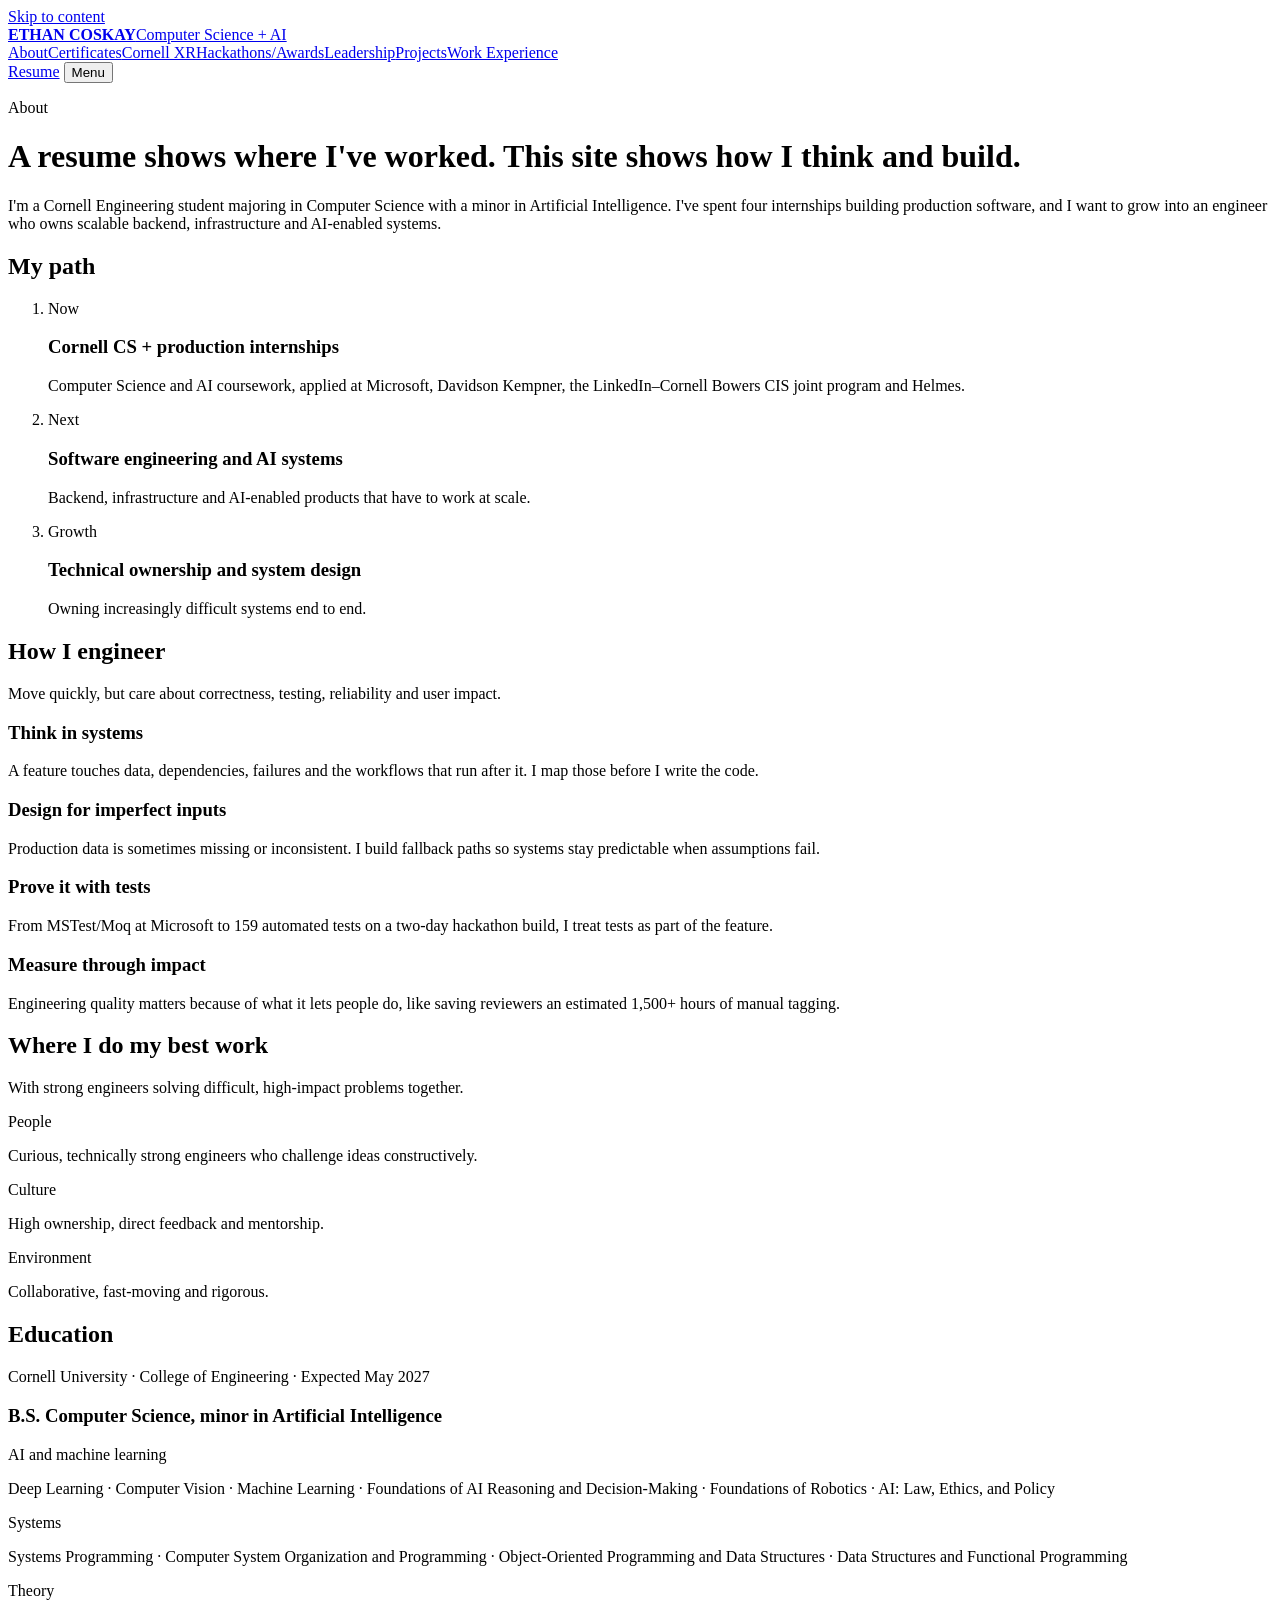
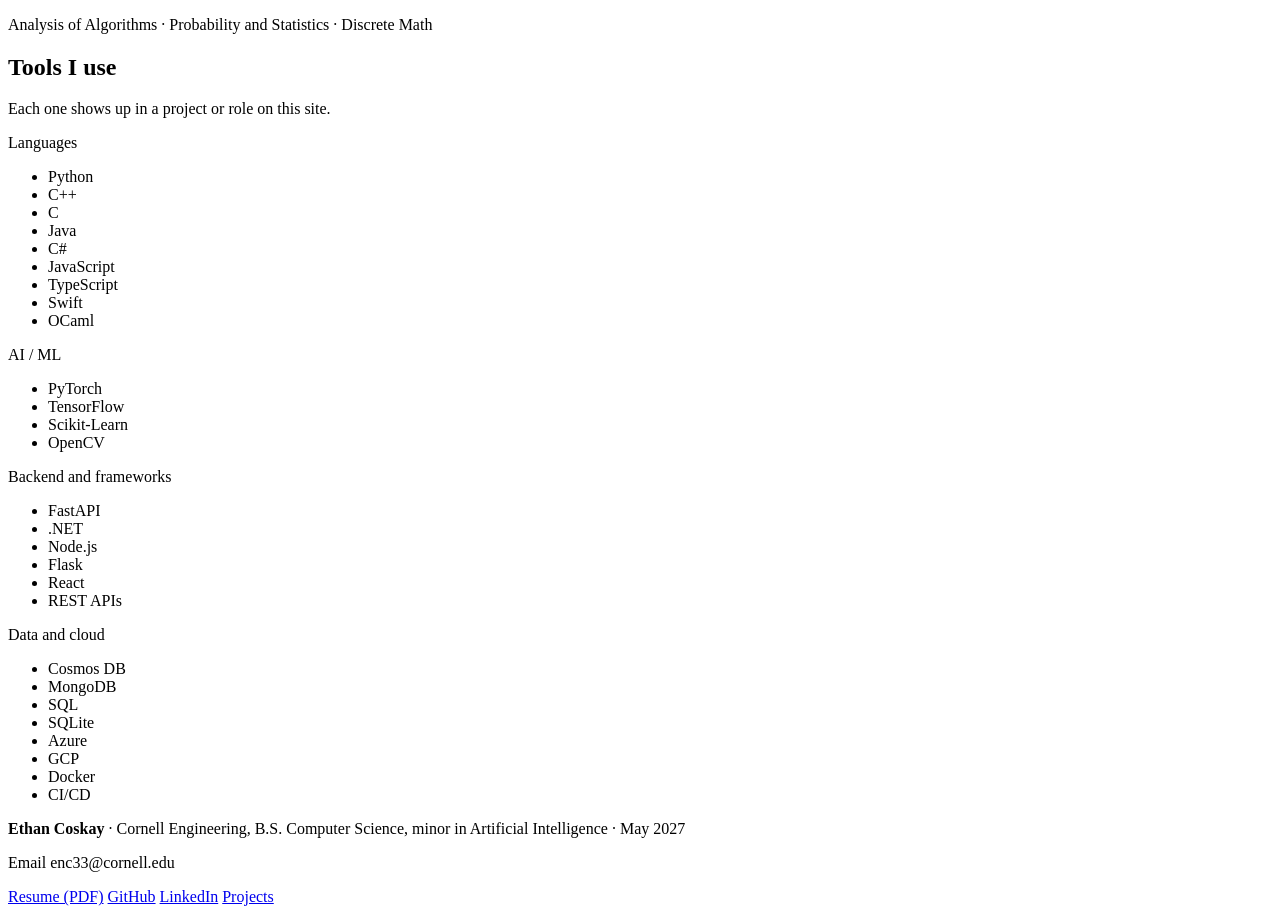
==== site/about/index.html @ 36085591 "Describe LinkedIn internship as LinkedIn-Cornell Bowers CIS joint program" ====
<!doctype html>
<html lang="en">
<head>
<meta charset="utf-8">
<meta name="viewport" content="width=device-width, initial-scale=1, viewport-fit=cover">
<title>About · Ethan Coskay</title>
<meta name="description" content="Ethan Coskay&#x27;s professional direction, engineering values and Cornell CS + AI education.">
<link rel="canonical" href="https://3025.mingly.ai/about/">
<meta property="og:title" content="About · Ethan Coskay">
<meta property="og:description" content="Ethan Coskay&#x27;s professional direction, engineering values and Cornell CS + AI education.">
<meta property="og:image" content="https://3025.mingly.ai/assets/og.jpg">
<meta property="og:type" content="website">
<link rel="icon" href="/assets/favicon.svg" type="image/svg+xml">
<link rel="preconnect" href="https://fonts.googleapis.com"><link rel="preconnect" href="https://fonts.gstatic.com" crossorigin><link rel="stylesheet" href="https://fonts.googleapis.com/css2?family=Archivo:wdth,wght@75..100,500..800&family=IBM+Plex+Mono:wght@400;500&family=IBM+Plex+Sans:ital,wght@0,400;0,500;0,600;1,400&display=swap">
<link rel="stylesheet" href="/assets/site.css">
</head>
<body>
<a class="skip" href="#main">Skip to content</a>
<header class="site-head">
  <div class="bar">
    <a class="brand" href="/" aria-label="Ethan Coskay, home"><b>ETHAN COSKAY</b><span>Computer Science + AI</span></a>
    <nav class="nav" id="site-nav" aria-label="Main"><a href="/about/" aria-current="page">About</a><a href="/certificates/">Certificates</a><a href="/cornell-xr/">Cornell XR</a><a href="/hackathons-awards/">Hackathons/Awards</a><a href="/leadership/">Leadership</a><a href="/projects/">Projects</a><a href="/work-experience/">Work Experience</a></nav>
    <a class="btn btn-primary" href="/assets/Ethan_Coskay_Resume.pdf">Resume</a>
    <button class="btn menu-btn" type="button" aria-expanded="false" aria-controls="site-nav">Menu</button>
  </div>
</header>
<main id="main" class="wrap">

<header class="page-head col">
  <p class="eyebrow">About</p>
  <h1>A resume shows where I've worked. This site shows how I think and build.</h1>
  <p class="lede">I'm a Cornell Engineering student majoring in Computer Science with a minor in Artificial Intelligence. I've spent four internships building production software, and I want to grow into an engineer who owns scalable backend, infrastructure and AI-enabled systems.</p>
</header>

<section aria-labelledby="path-h">
  <div class="stack-lg">
    <h2 id="path-h">My path</h2>
    <ol class="path">
      <li class="now"><p class="eyebrow">Now</p><h3>Cornell CS + production internships</h3><p class="muted">Computer Science and AI coursework, applied at Microsoft, Davidson Kempner, the LinkedIn–Cornell Bowers CIS joint program and Helmes.</p></li>
      <li><p class="eyebrow">Next</p><h3>Software engineering and AI systems</h3><p class="muted">Backend, infrastructure and AI-enabled products that have to work at scale.</p></li>
      <li><p class="eyebrow">Growth</p><h3>Technical ownership and system design</h3><p class="muted">Owning increasingly difficult systems end to end.</p></li>
    </ol>
  </div>
</section>

<section aria-labelledby="how-h">
  <div class="stack-lg">
    <div class="col stack-sm"><h2 id="how-h">How I engineer</h2><p class="muted">Move quickly, but care about correctness, testing, reliability and user impact.</p></div>
    <div class="grid-2">
      <div class="card"><h3>Think in systems</h3><p>A feature touches data, dependencies, failures and the workflows that run after it. I map those before I write the code.</p></div>
      <div class="card"><h3>Design for imperfect inputs</h3><p>Production data is sometimes missing or inconsistent. I build fallback paths so systems stay predictable when assumptions fail.</p></div>
      <div class="card"><h3>Prove it with tests</h3><p>From MSTest/Moq at Microsoft to 159 automated tests on a two-day hackathon build, I treat tests as part of the feature.</p></div>
      <div class="card"><h3>Measure through impact</h3><p>Engineering quality matters because of what it lets people do, like saving reviewers an estimated 1,500+ hours of manual tagging.</p></div>
    </div>
  </div>
</section>

<section aria-labelledby="fit-h">
  <div class="stack-lg">
    <div class="col stack-sm"><h2 id="fit-h">Where I do my best work</h2><p class="muted">With strong engineers solving difficult, high-impact problems together.</p></div>
    <div class="grid-3">
      <div class="card"><p class="eyebrow">People</p><p>Curious, technically strong engineers who challenge ideas constructively.</p></div>
      <div class="card"><p class="eyebrow">Culture</p><p>High ownership, direct feedback and mentorship.</p></div>
      <div class="card"><p class="eyebrow">Environment</p><p>Collaborative, fast-moving and rigorous.</p></div>
    </div>
  </div>
</section>

<section aria-labelledby="edu-h">
  <div class="stack-lg">
    <h2 id="edu-h">Education</h2>
    <div class="card">
      <p class="eyebrow">Cornell University · College of Engineering · Expected May 2027</p>
      <h3>B.S. Computer Science, minor in Artificial Intelligence</h3>
      <div class="grid-3" style="margin-top:.5rem">
        <div class="stack-sm"><p class="eyebrow">AI and machine learning</p><p>Deep Learning · Computer Vision · Machine Learning · Foundations of AI Reasoning and Decision-Making · Foundations of Robotics · AI: Law, Ethics, and Policy</p></div>
        <div class="stack-sm"><p class="eyebrow">Systems</p><p>Systems Programming · Computer System Organization and Programming · Object-Oriented Programming and Data Structures · Data Structures and Functional Programming</p></div>
        <div class="stack-sm"><p class="eyebrow">Theory</p><p>Analysis of Algorithms · Probability and Statistics · Discrete Math</p></div>
      </div>
    </div>
  </div>
</section>

<section aria-labelledby="tools-h">
  <div class="stack-lg">
    <div class="col stack-sm"><h2 id="tools-h">Tools I use</h2><p class="muted">Each one shows up in a project or role on this site.</p></div>
    <div class="grid-2">
      <div class="card"><p class="eyebrow">Languages</p><ul class="chips"><li>Python</li><li>C++</li><li>C</li><li>Java</li><li>C#</li><li>JavaScript</li><li>TypeScript</li><li>Swift</li><li>OCaml</li></ul></div>
      <div class="card"><p class="eyebrow">AI / ML</p><ul class="chips"><li>PyTorch</li><li>TensorFlow</li><li>Scikit-Learn</li><li>OpenCV</li></ul></div>
      <div class="card"><p class="eyebrow">Backend and frameworks</p><ul class="chips"><li>FastAPI</li><li>.NET</li><li>Node.js</li><li>Flask</li><li>React</li><li>REST APIs</li></ul></div>
      <div class="card"><p class="eyebrow">Data and cloud</p><ul class="chips"><li>Cosmos DB</li><li>MongoDB</li><li>SQL</li><li>SQLite</li><li>Azure</li><li>GCP</li><li>Docker</li><li>CI/CD</li></ul></div>
    </div>
  </div>
</section>

</main>
<footer class="site-foot">
  <div class="in">
    <div class="stack-sm">
      <p><b>Ethan Coskay</b> · Cornell Engineering, B.S. Computer Science, minor in Artificial Intelligence · May 2027</p>
      <p>Email <span class="mono" id="foot-email" style="user-select:all">enc33@cornell.edu</span></p>
    </div>
    <div class="links">
      <a href="/assets/Ethan_Coskay_Resume.pdf">Resume (PDF)</a>
      <a href="https://github.com/EcSky19" rel="noopener">GitHub</a>
      <a href="https://www.linkedin.com/in/ethan-coskay/" rel="noopener">LinkedIn</a>
      <a href="/projects/">Projects</a>
    </div>
  </div>
</footer>
<script src="/assets/site.js" defer></script>
</body>
</html>
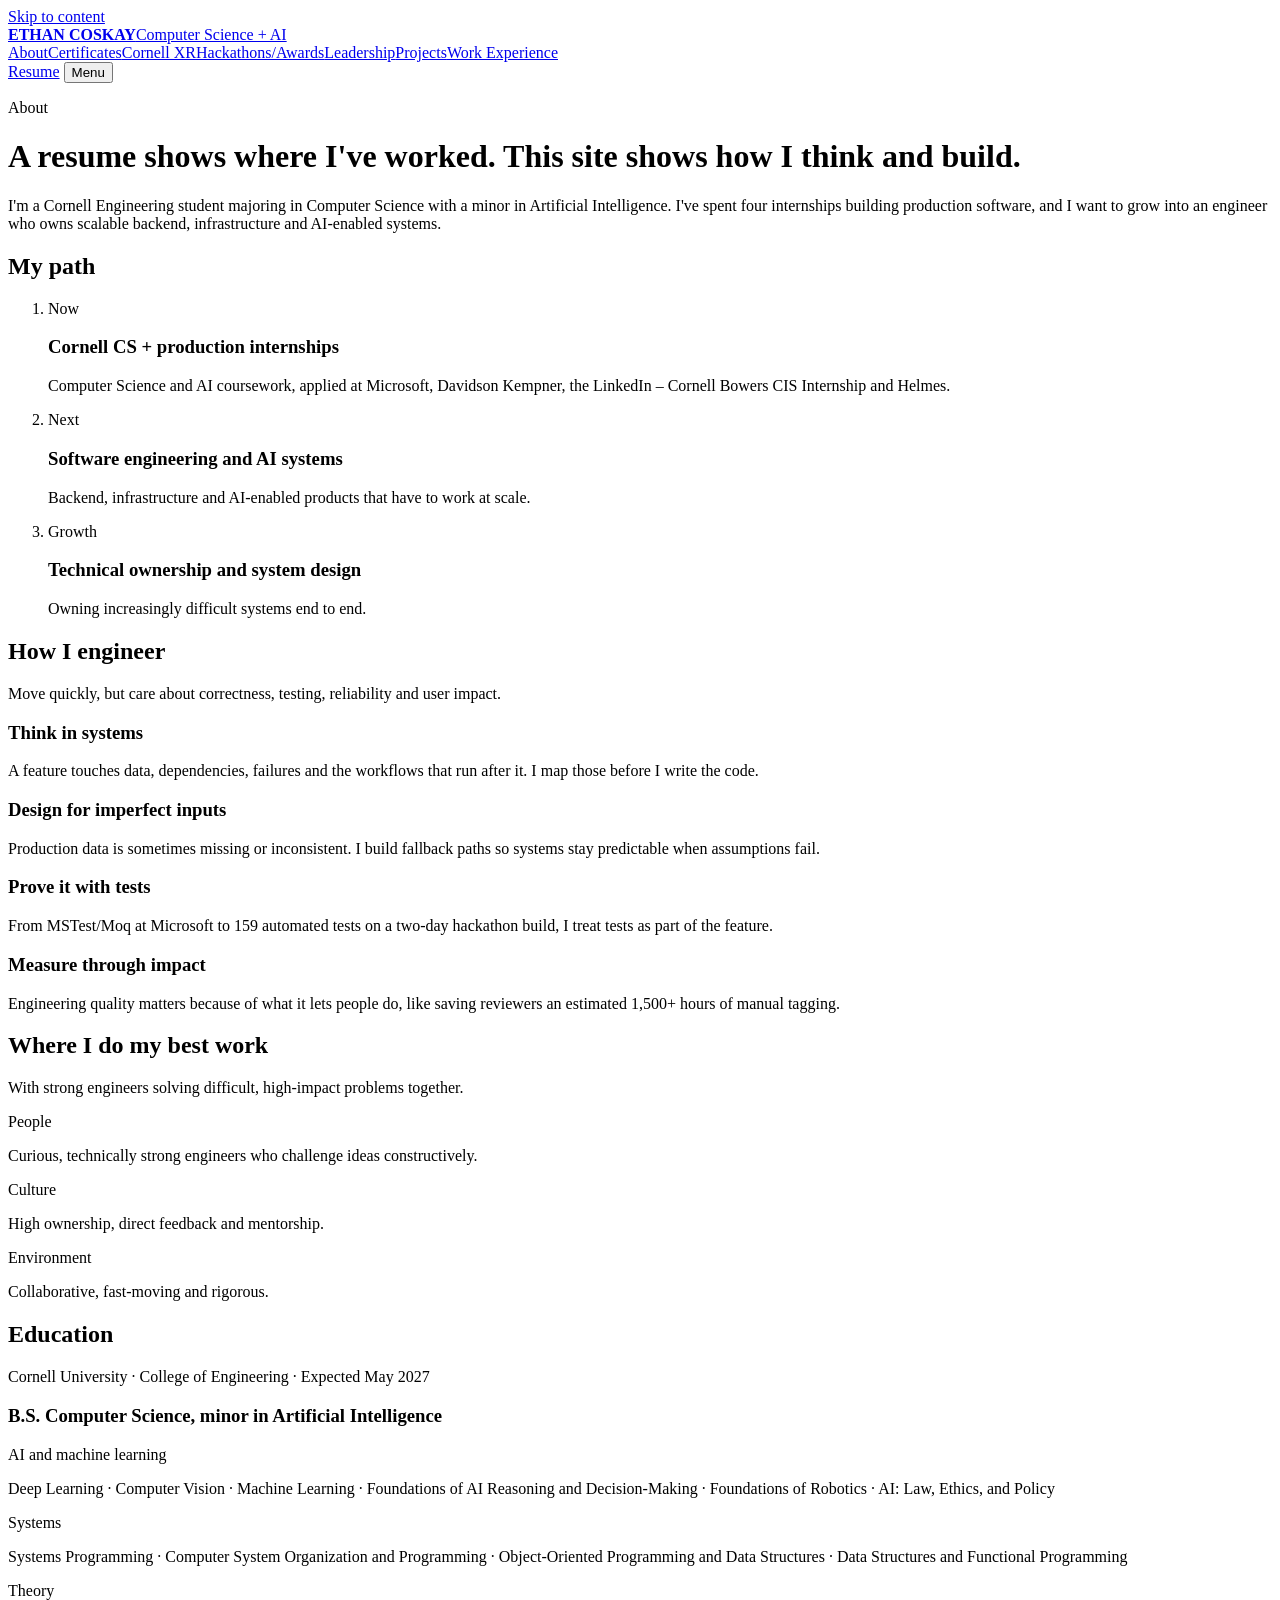
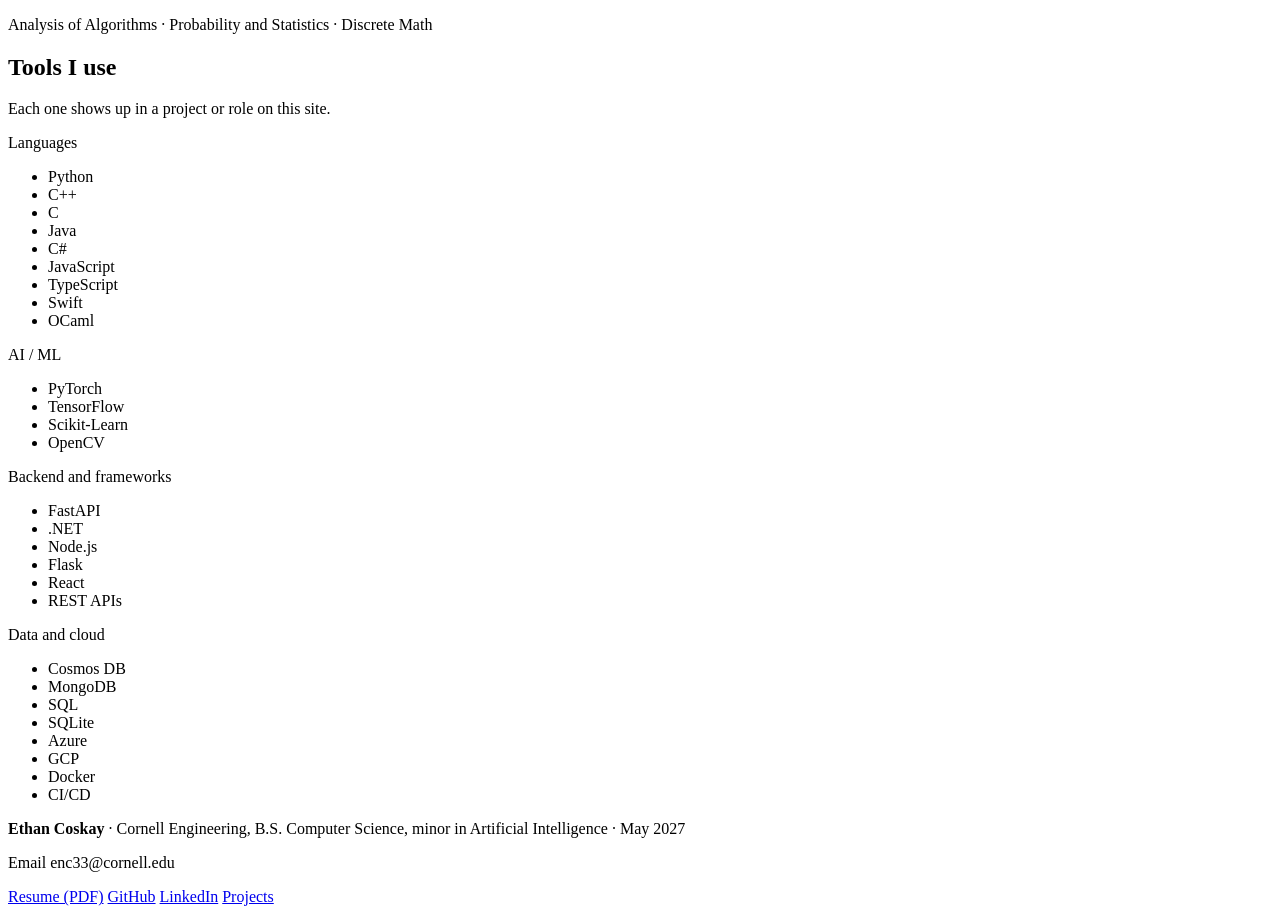
==== commit c0b3e998: "Rename to LinkedIn - Cornell Bowers CIS Internship" ====
--- a/site/about/index.html
+++ b/site/about/index.html
@@ -36,7 +36,7 @@
   <div class="stack-lg">
     <h2 id="path-h">My path</h2>
     <ol class="path">
-      <li class="now"><p class="eyebrow">Now</p><h3>Cornell CS + production internships</h3><p class="muted">Computer Science and AI coursework, applied at Microsoft, Davidson Kempner, the LinkedIn–Cornell Bowers CIS joint program and Helmes.</p></li>
+      <li class="now"><p class="eyebrow">Now</p><h3>Cornell CS + production internships</h3><p class="muted">Computer Science and AI coursework, applied at Microsoft, Davidson Kempner, the LinkedIn – Cornell Bowers CIS Internship and Helmes.</p></li>
       <li><p class="eyebrow">Next</p><h3>Software engineering and AI systems</h3><p class="muted">Backend, infrastructure and AI-enabled products that have to work at scale.</p></li>
       <li><p class="eyebrow">Growth</p><h3>Technical ownership and system design</h3><p class="muted">Owning increasingly difficult systems end to end.</p></li>
     </ol>
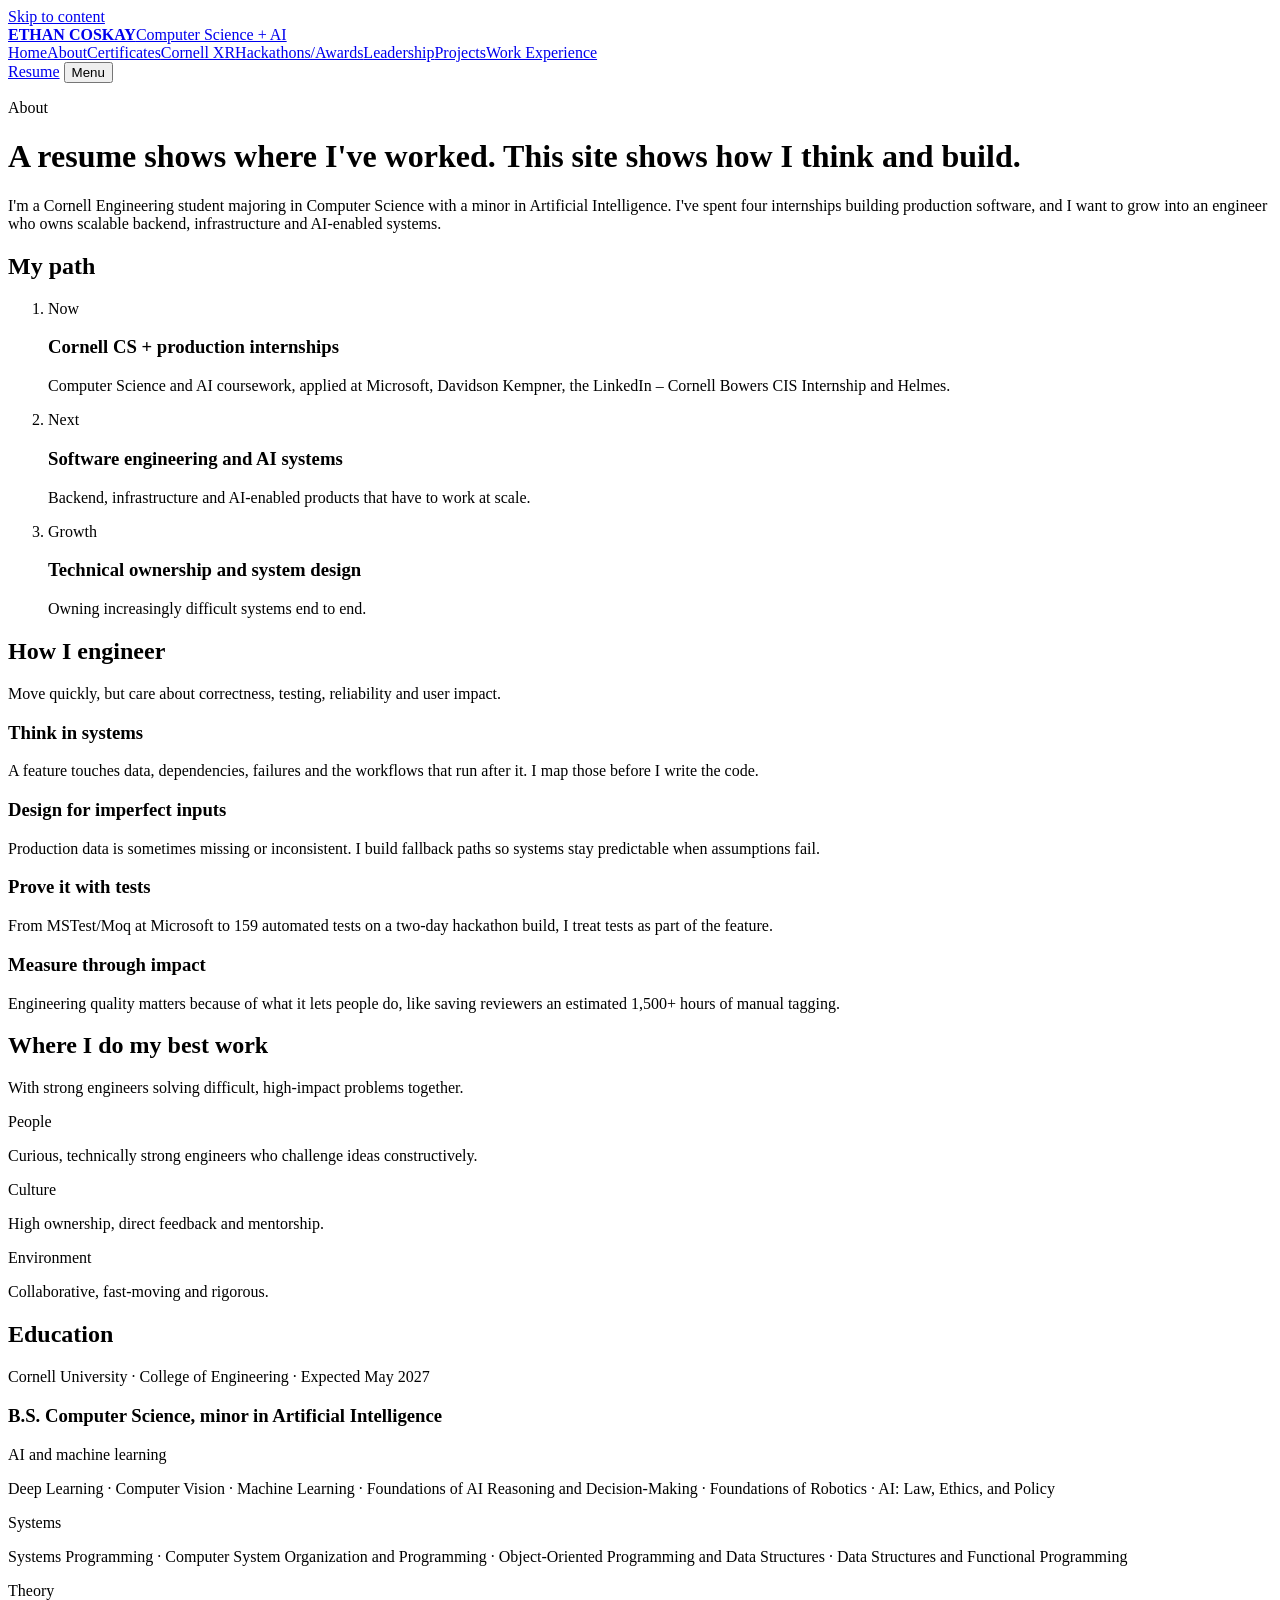
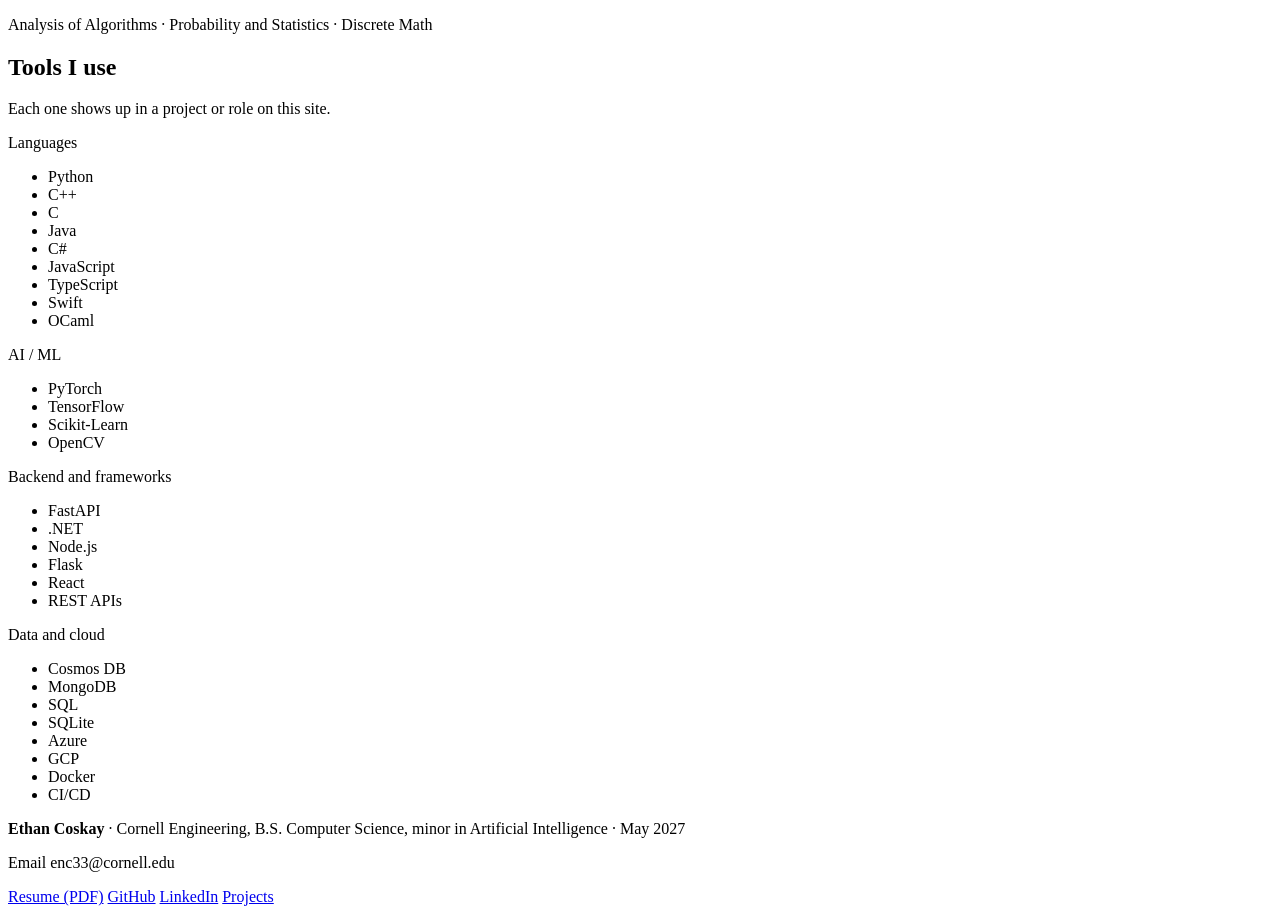
==== commit e1bc6276: "Add Home to navigation" ====
--- a/site/about/index.html
+++ b/site/about/index.html
@@ -19,7 +19,7 @@
 <header class="site-head">
   <div class="bar">
     <a class="brand" href="/" aria-label="Ethan Coskay, home"><b>ETHAN COSKAY</b><span>Computer Science + AI</span></a>
-    <nav class="nav" id="site-nav" aria-label="Main"><a href="/about/" aria-current="page">About</a><a href="/certificates/">Certificates</a><a href="/cornell-xr/">Cornell XR</a><a href="/hackathons-awards/">Hackathons/Awards</a><a href="/leadership/">Leadership</a><a href="/projects/">Projects</a><a href="/work-experience/">Work Experience</a></nav>
+    <nav class="nav" id="site-nav" aria-label="Main"><a href="/">Home</a><a href="/about/" aria-current="page">About</a><a href="/certificates/">Certificates</a><a href="/cornell-xr/">Cornell XR</a><a href="/hackathons-awards/">Hackathons/Awards</a><a href="/leadership/">Leadership</a><a href="/projects/">Projects</a><a href="/work-experience/">Work Experience</a></nav>
     <a class="btn btn-primary" href="/assets/Ethan_Coskay_Resume.pdf">Resume</a>
     <button class="btn menu-btn" type="button" aria-expanded="false" aria-controls="site-nav">Menu</button>
   </div>
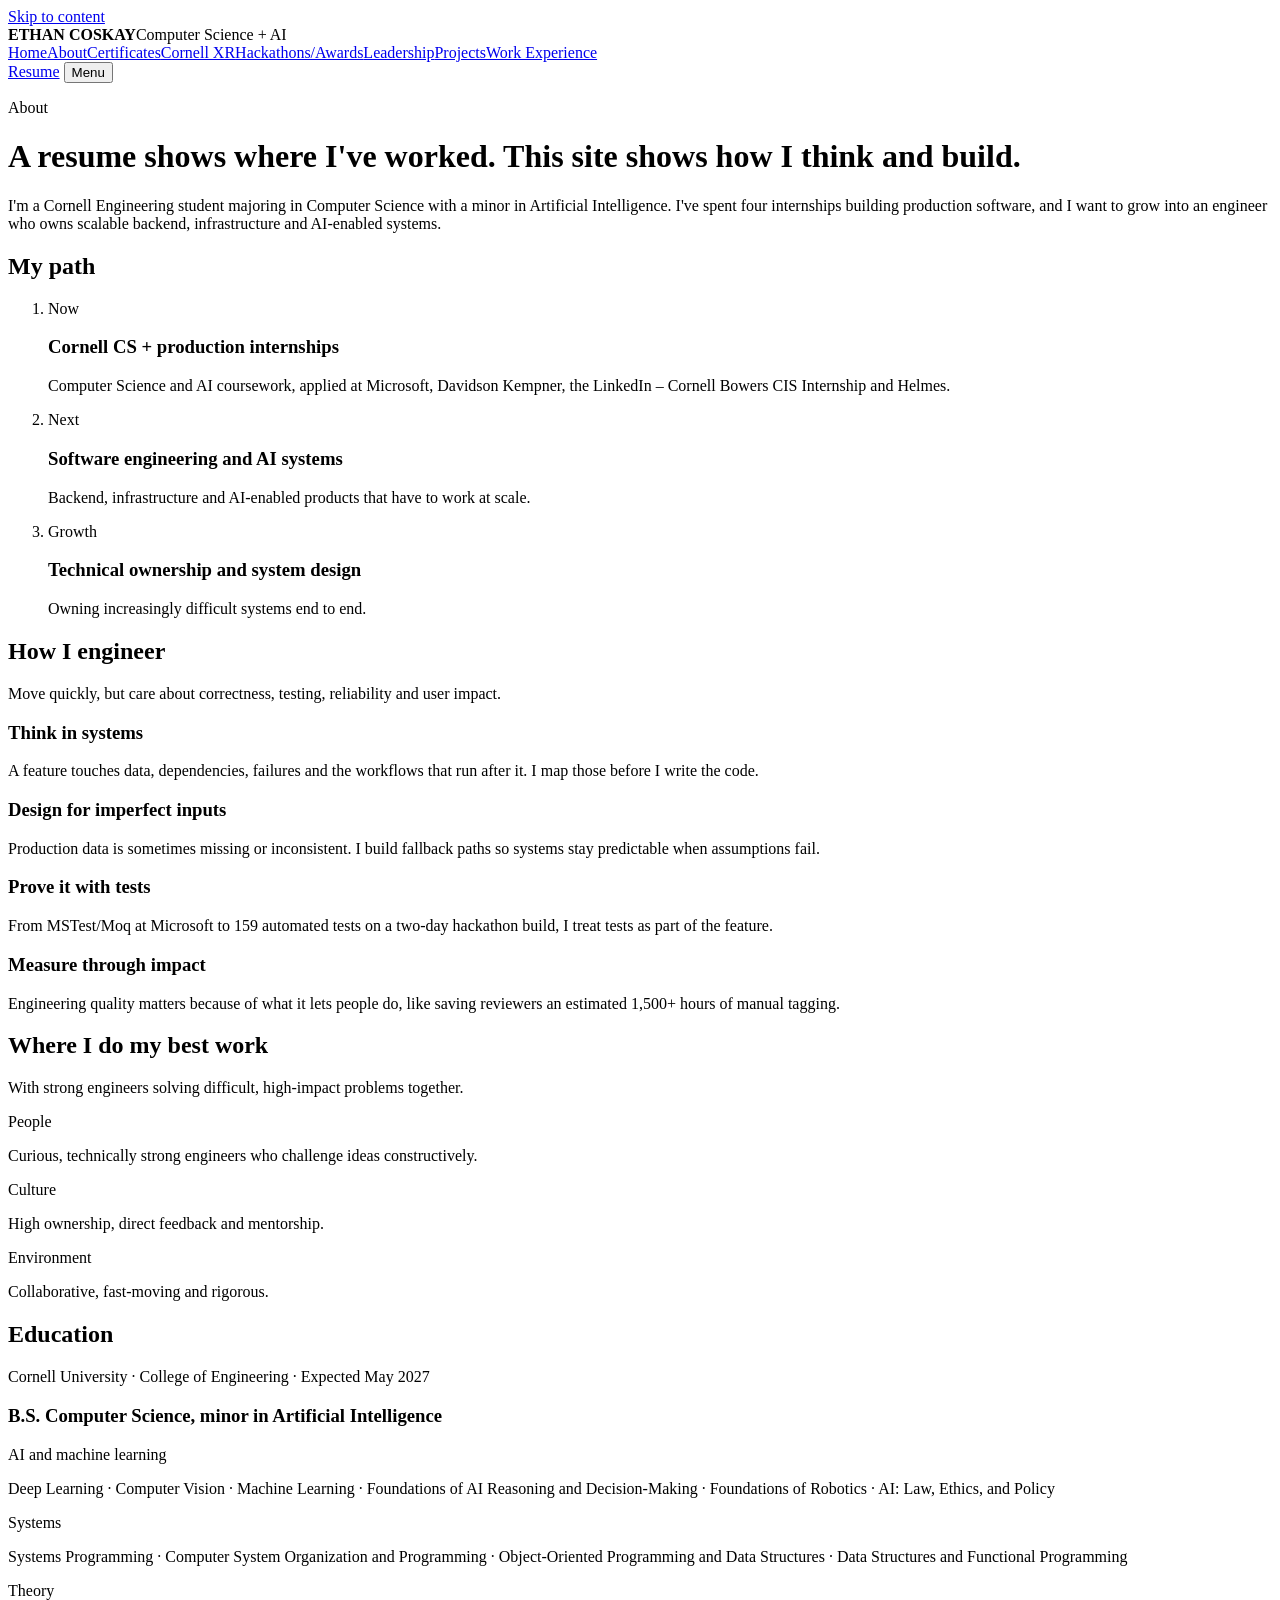
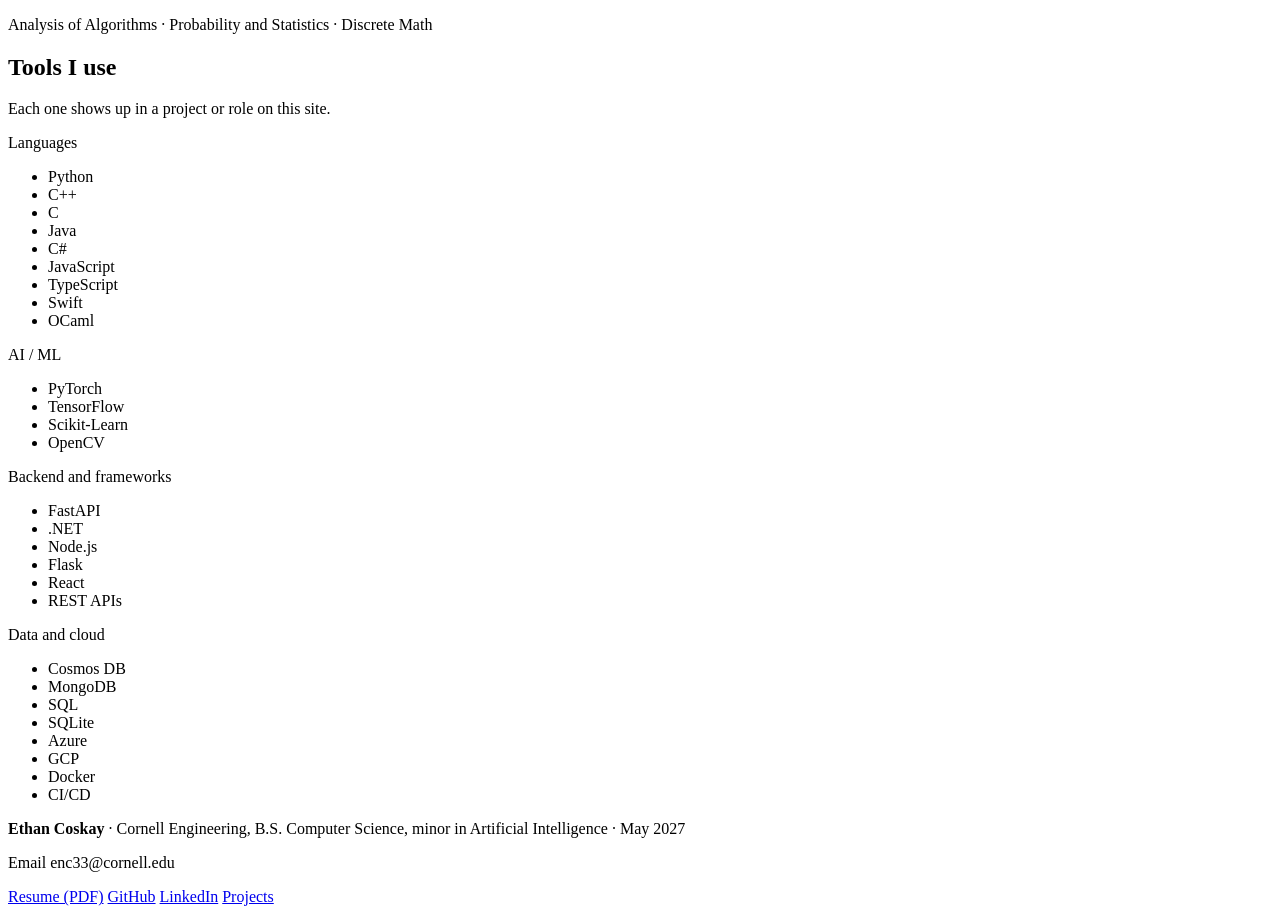
==== commit 43f3064c: "Show name in header as plain text" ====
--- a/site/about/index.html
+++ b/site/about/index.html
@@ -18,7 +18,7 @@
 <a class="skip" href="#main">Skip to content</a>
 <header class="site-head">
   <div class="bar">
-    <a class="brand" href="/" aria-label="Ethan Coskay, home"><b>ETHAN COSKAY</b><span>Computer Science + AI</span></a>
+    <div class="brand"><b>ETHAN COSKAY</b><span>Computer Science + AI</span></div>
     <nav class="nav" id="site-nav" aria-label="Main"><a href="/">Home</a><a href="/about/" aria-current="page">About</a><a href="/certificates/">Certificates</a><a href="/cornell-xr/">Cornell XR</a><a href="/hackathons-awards/">Hackathons/Awards</a><a href="/leadership/">Leadership</a><a href="/projects/">Projects</a><a href="/work-experience/">Work Experience</a></nav>
     <a class="btn btn-primary" href="/assets/Ethan_Coskay_Resume.pdf">Resume</a>
     <button class="btn menu-btn" type="button" aria-expanded="false" aria-controls="site-nav">Menu</button>
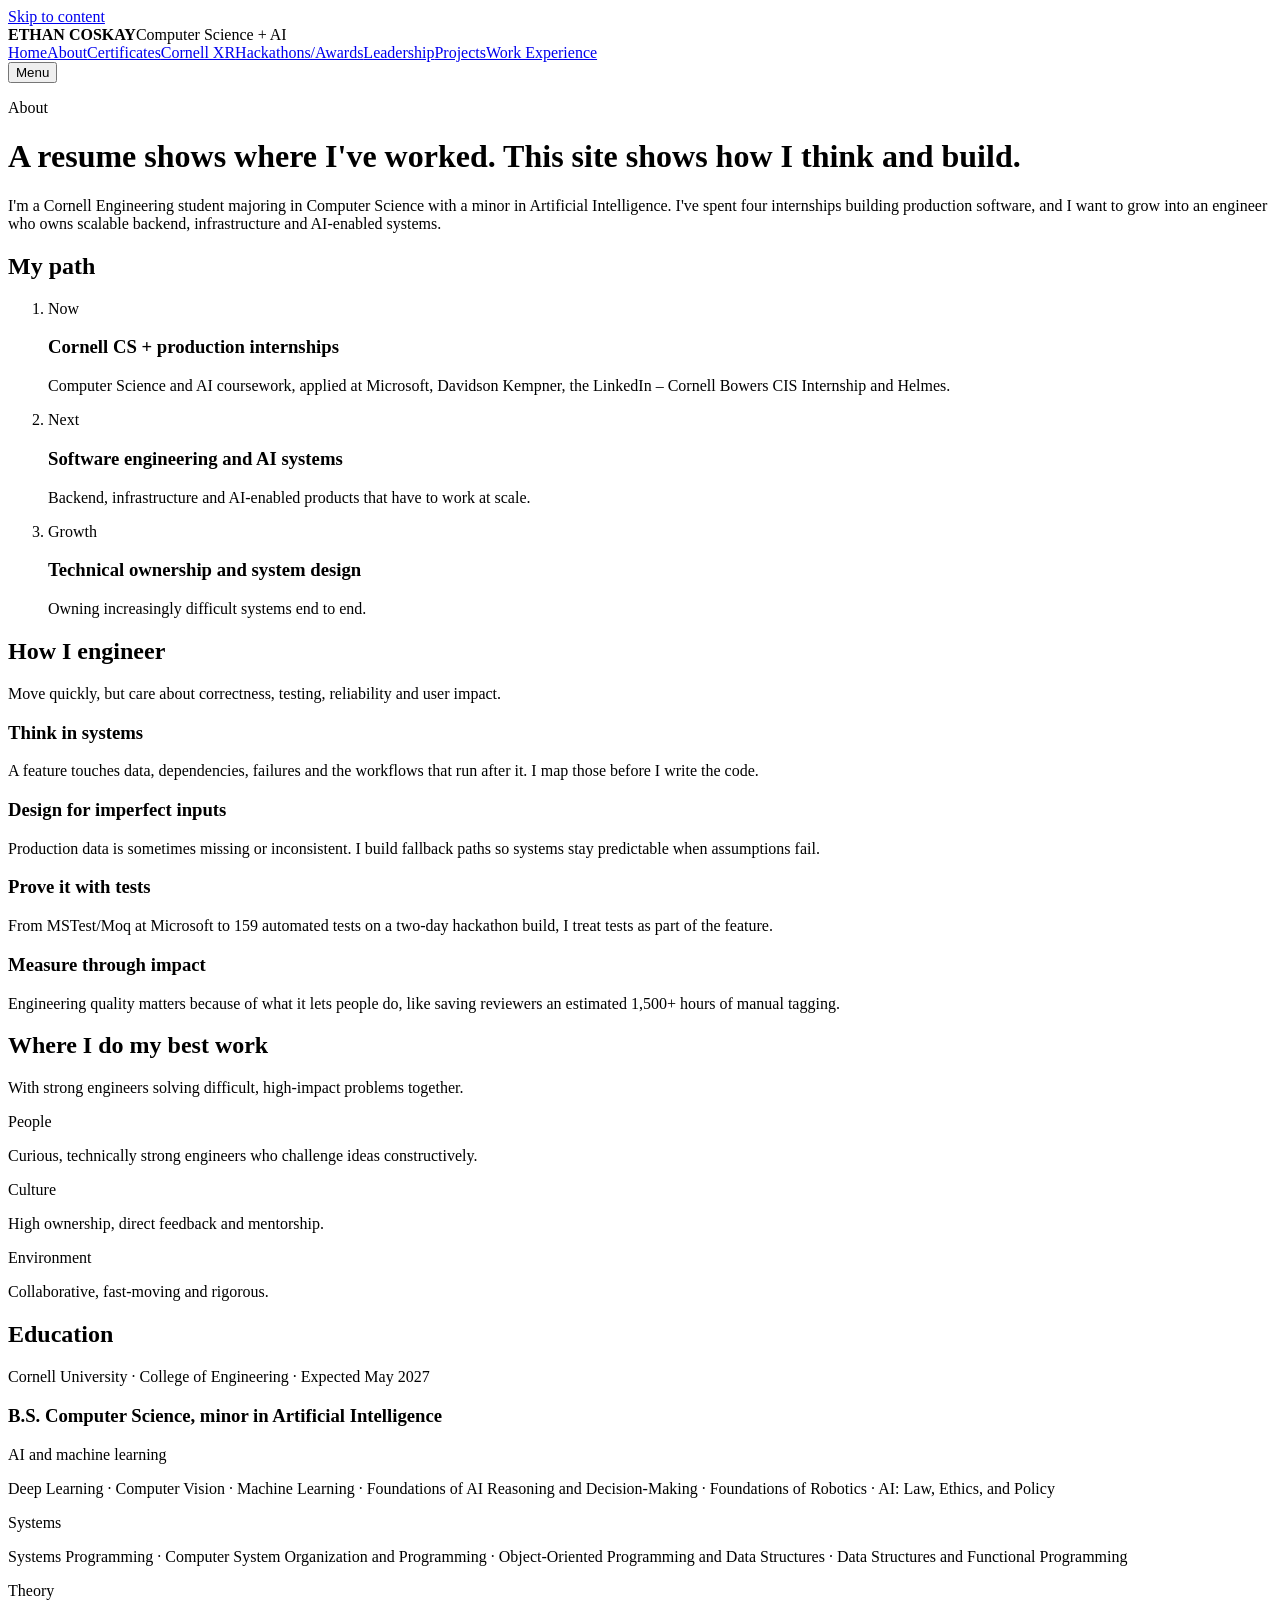
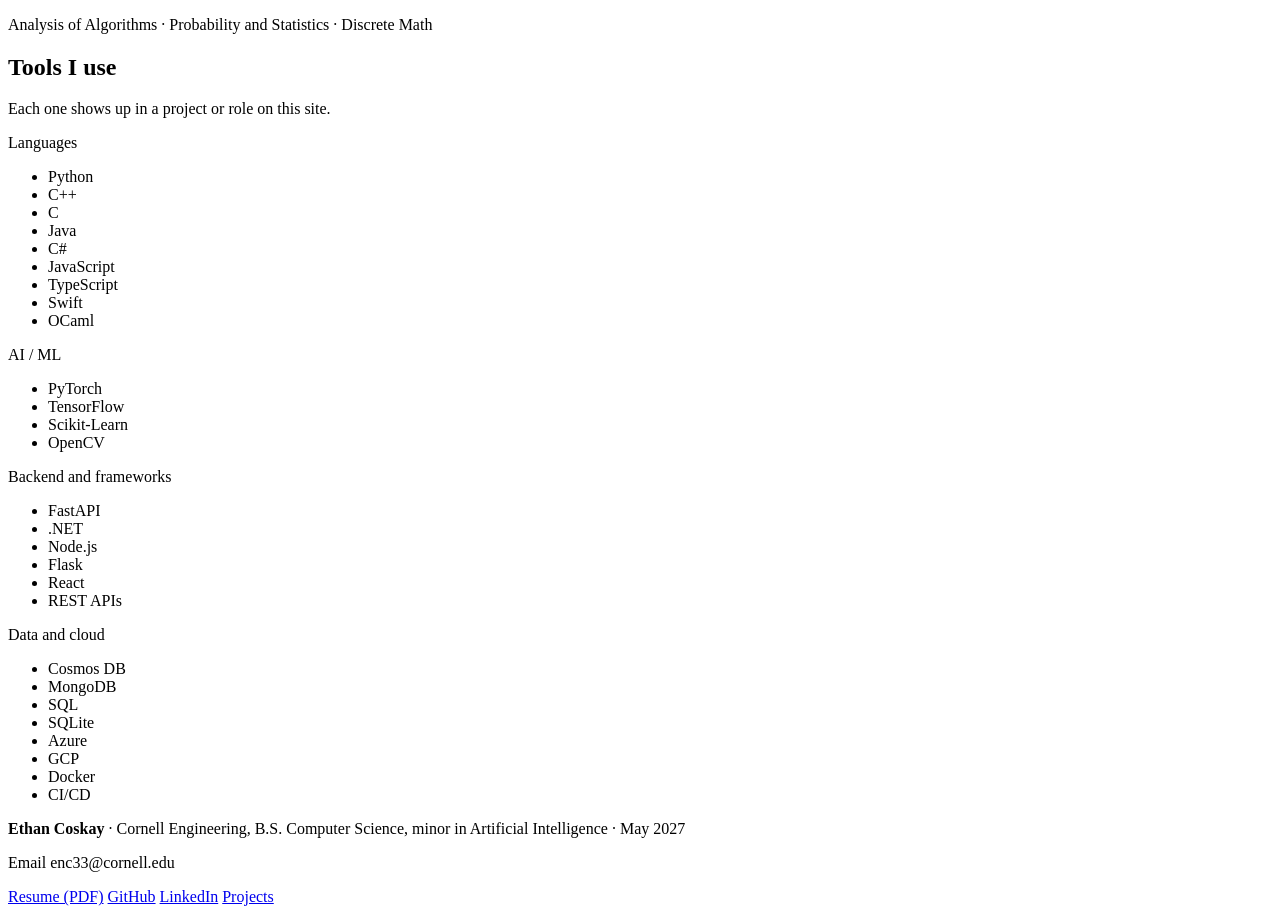
==== commit f7d9270f: "Remove Resume button from header" ====
--- a/site/about/index.html
+++ b/site/about/index.html
@@ -20,7 +20,6 @@
   <div class="bar">
     <div class="brand"><b>ETHAN COSKAY</b><span>Computer Science + AI</span></div>
     <nav class="nav" id="site-nav" aria-label="Main"><a href="/">Home</a><a href="/about/" aria-current="page">About</a><a href="/certificates/">Certificates</a><a href="/cornell-xr/">Cornell XR</a><a href="/hackathons-awards/">Hackathons/Awards</a><a href="/leadership/">Leadership</a><a href="/projects/">Projects</a><a href="/work-experience/">Work Experience</a></nav>
-    <a class="btn btn-primary" href="/assets/Ethan_Coskay_Resume.pdf">Resume</a>
     <button class="btn menu-btn" type="button" aria-expanded="false" aria-controls="site-nav">Menu</button>
   </div>
 </header>
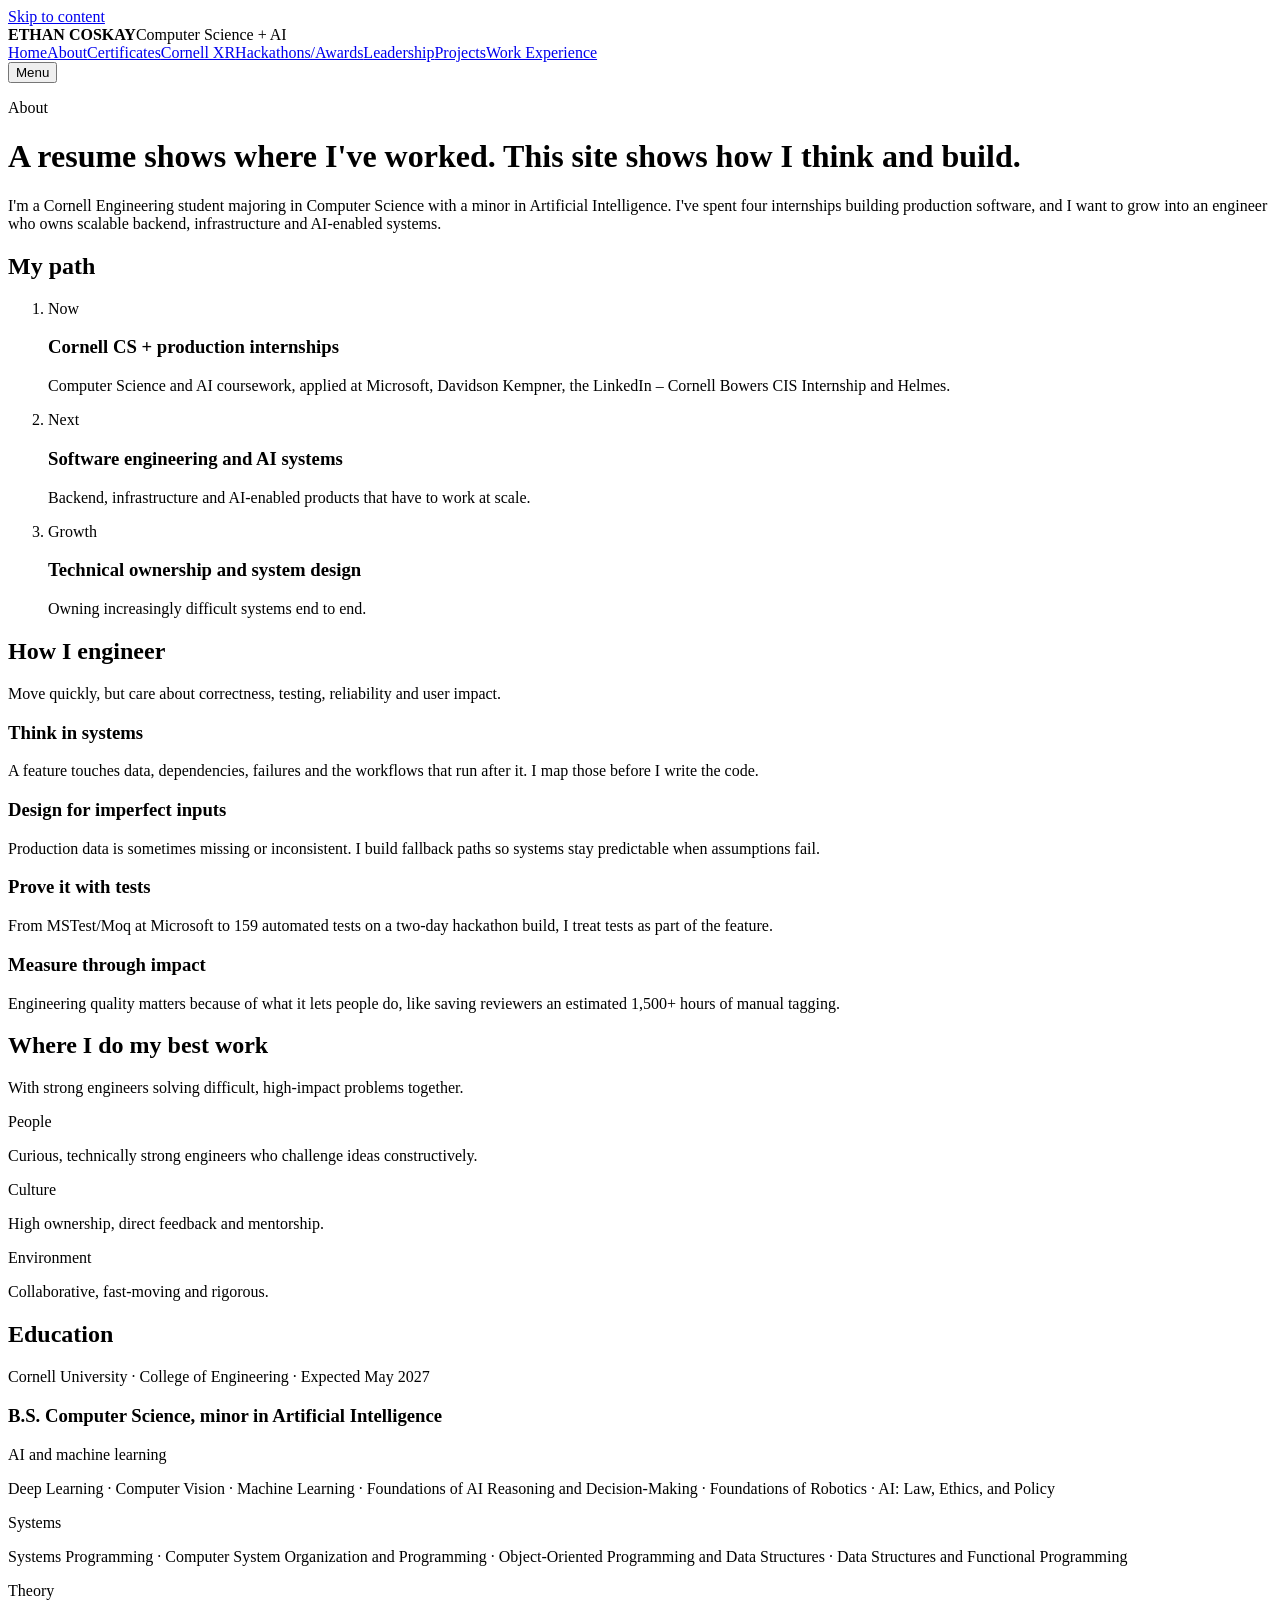
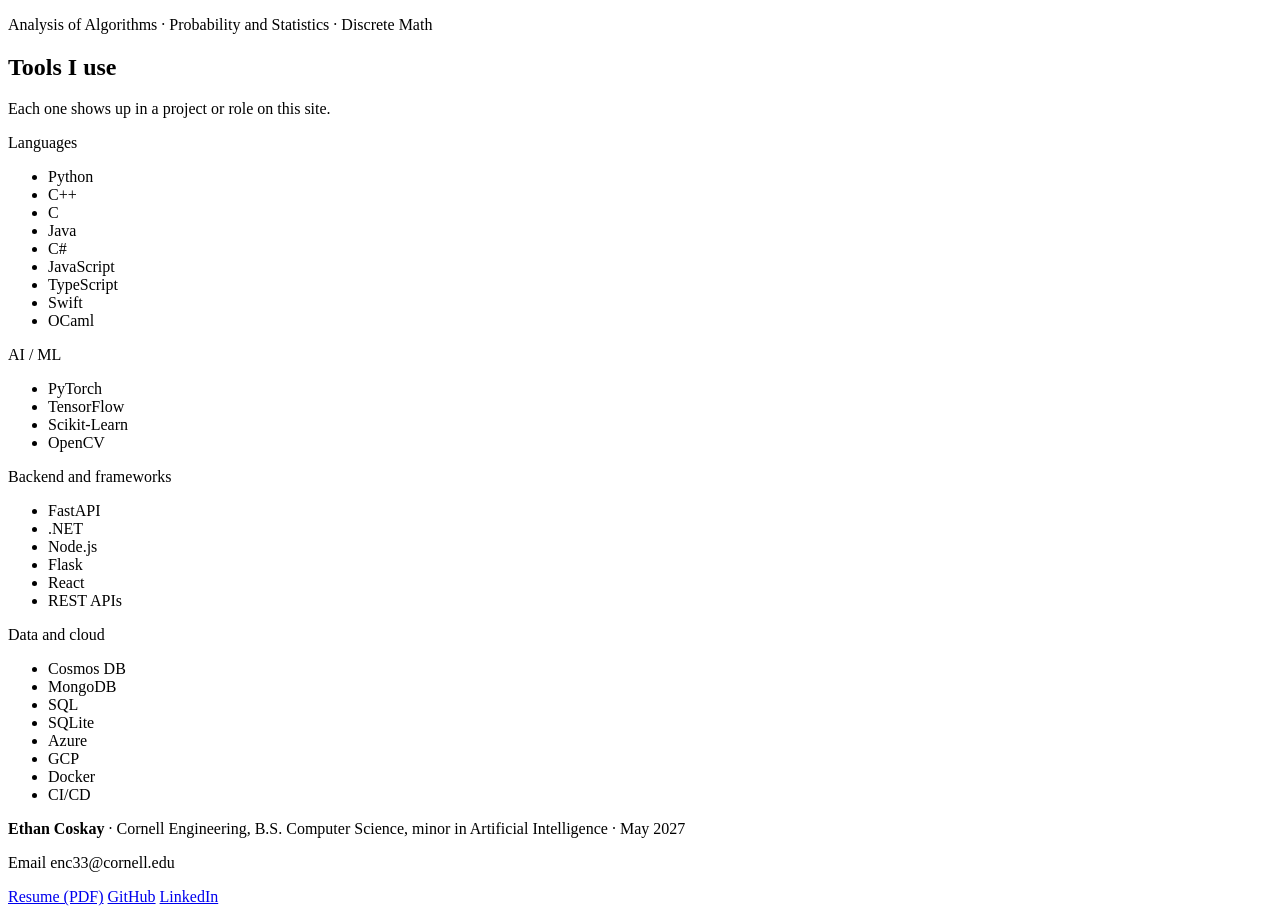
==== commit 358b4013: "Remove Projects link from footer" ====
--- a/site/about/index.html
+++ b/site/about/index.html
@@ -103,7 +103,6 @@
       <a href="/assets/Ethan_Coskay_Resume.pdf">Resume (PDF)</a>
       <a href="https://github.com/EcSky19" rel="noopener">GitHub</a>
       <a href="https://www.linkedin.com/in/ethan-coskay/" rel="noopener">LinkedIn</a>
-      <a href="/projects/">Projects</a>
     </div>
   </div>
 </footer>
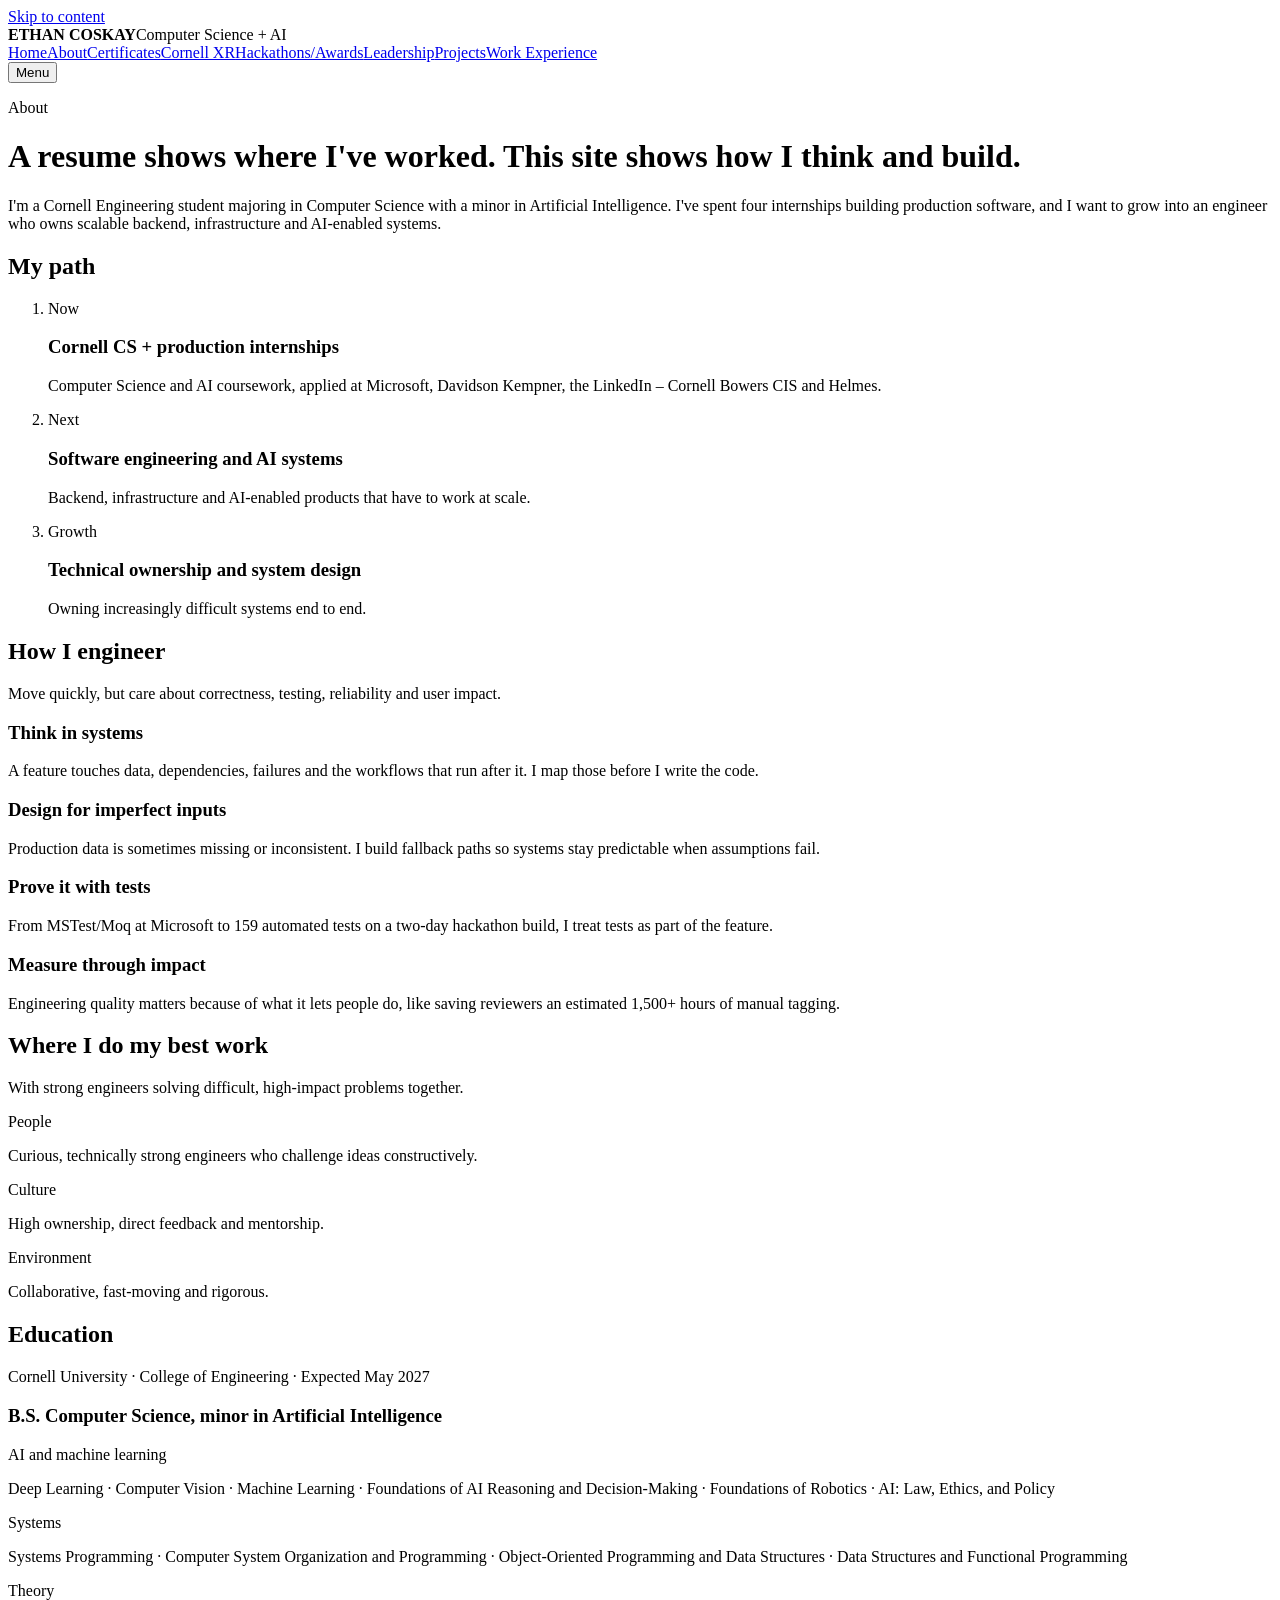
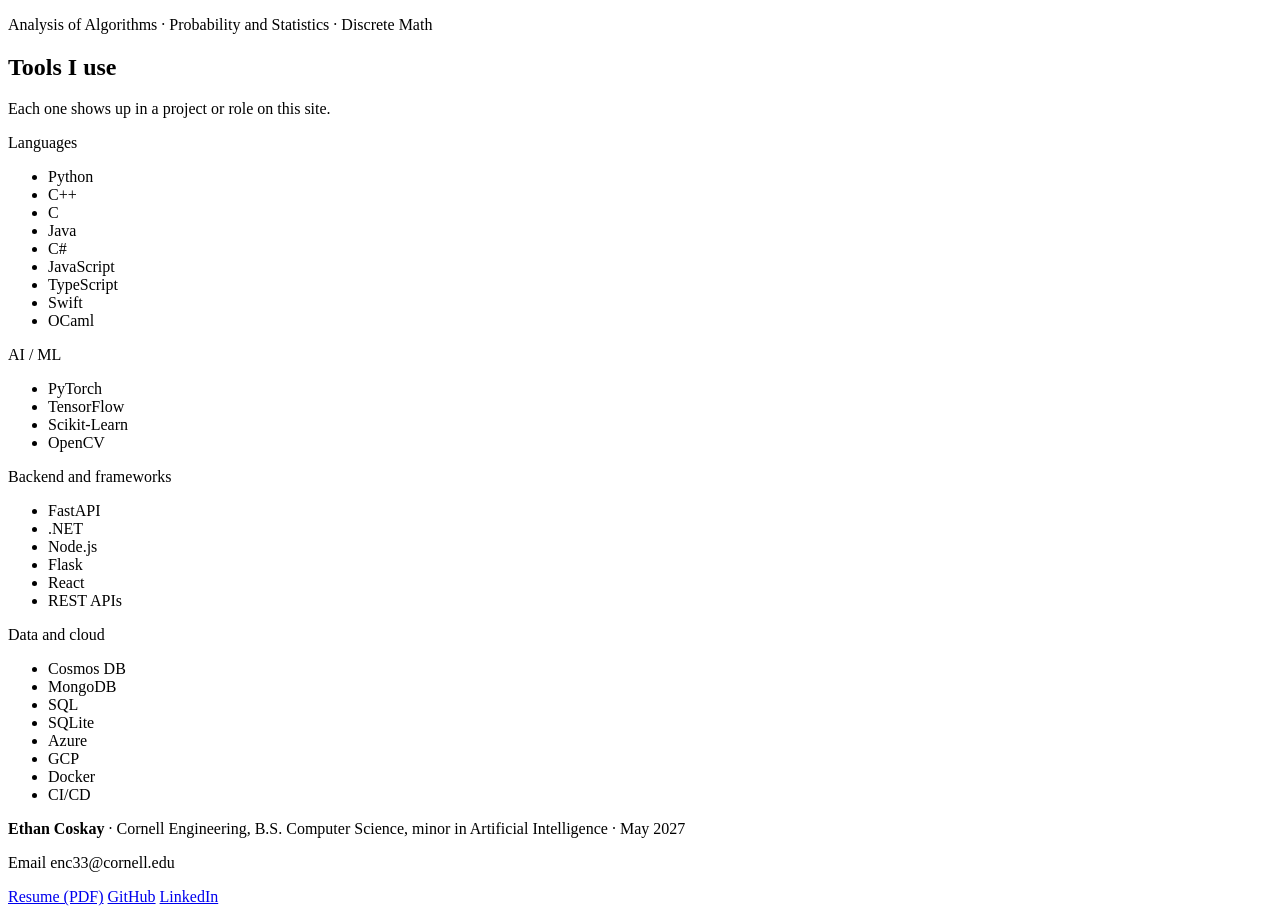
==== commit d612e9bc: "Shorten LinkedIn - Cornell Bowers CIS in lists" ====
--- a/site/about/index.html
+++ b/site/about/index.html
@@ -35,7 +35,7 @@
   <div class="stack-lg">
     <h2 id="path-h">My path</h2>
     <ol class="path">
-      <li class="now"><p class="eyebrow">Now</p><h3>Cornell CS + production internships</h3><p class="muted">Computer Science and AI coursework, applied at Microsoft, Davidson Kempner, the LinkedIn – Cornell Bowers CIS Internship and Helmes.</p></li>
+      <li class="now"><p class="eyebrow">Now</p><h3>Cornell CS + production internships</h3><p class="muted">Computer Science and AI coursework, applied at Microsoft, Davidson Kempner, the LinkedIn – Cornell Bowers CIS and Helmes.</p></li>
       <li><p class="eyebrow">Next</p><h3>Software engineering and AI systems</h3><p class="muted">Backend, infrastructure and AI-enabled products that have to work at scale.</p></li>
       <li><p class="eyebrow">Growth</p><h3>Technical ownership and system design</h3><p class="muted">Owning increasingly difficult systems end to end.</p></li>
     </ol>
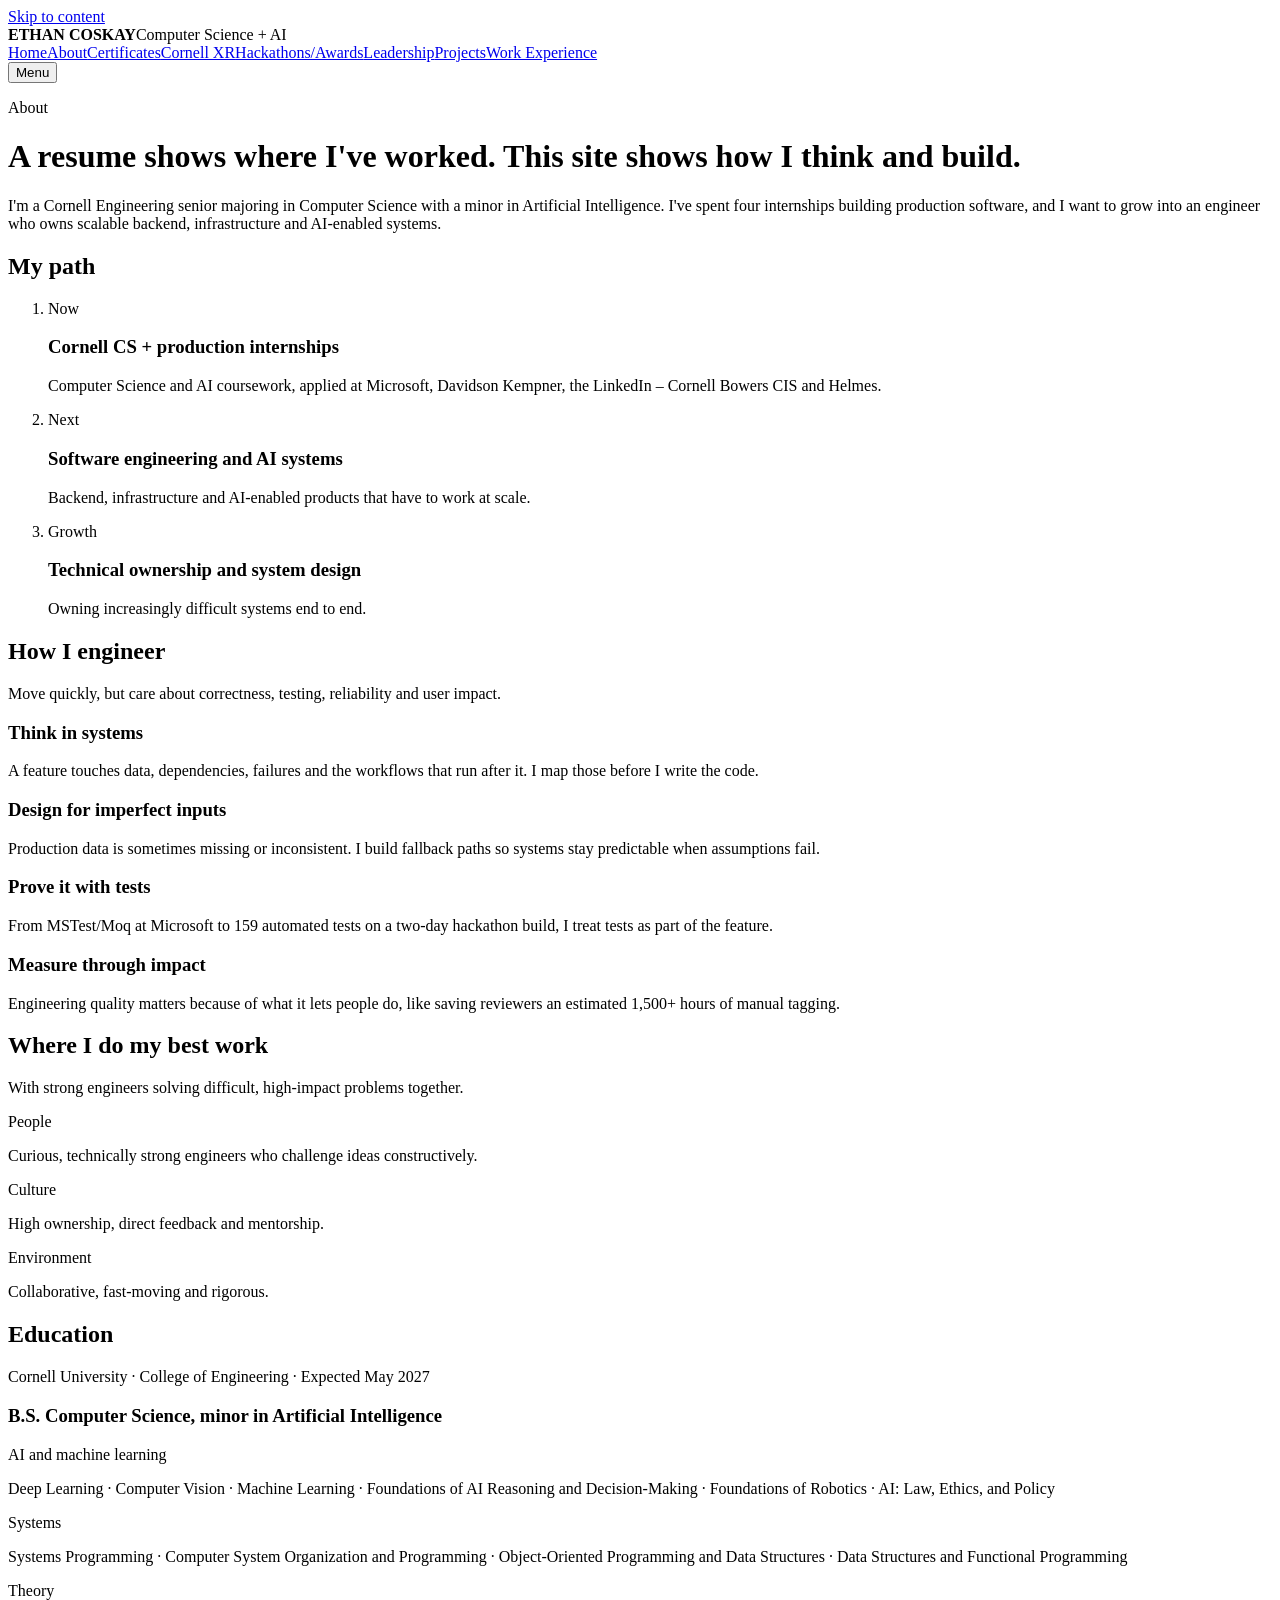
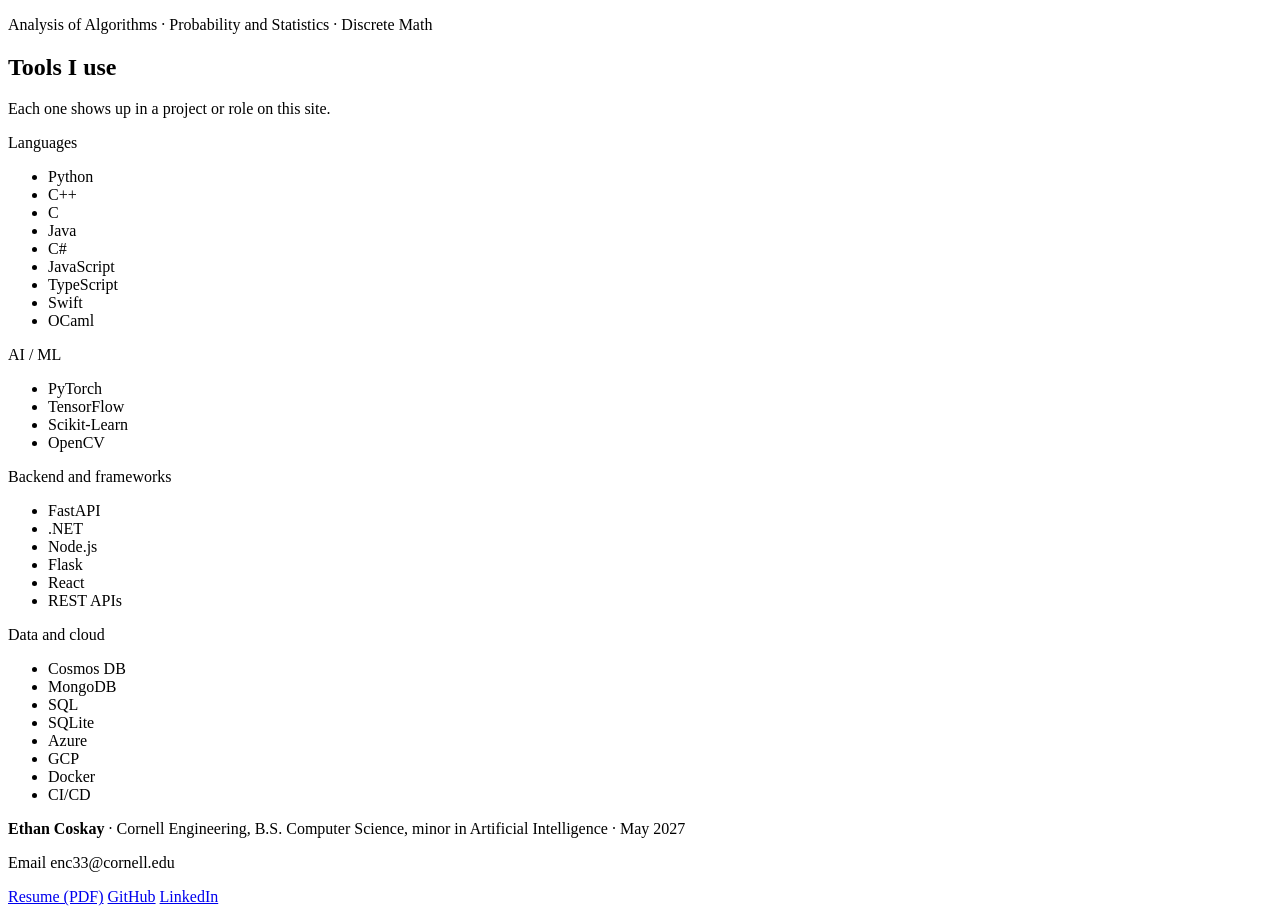
==== commit 644608f3: "Update About intro" ====
--- a/site/about/index.html
+++ b/site/about/index.html
@@ -28,7 +28,7 @@
 <header class="page-head col">
   <p class="eyebrow">About</p>
   <h1>A resume shows where I've worked. This site shows how I think and build.</h1>
-  <p class="lede">I'm a Cornell Engineering student majoring in Computer Science with a minor in Artificial Intelligence. I've spent four internships building production software, and I want to grow into an engineer who owns scalable backend, infrastructure and AI-enabled systems.</p>
+  <p class="lede">I'm a Cornell Engineering senior majoring in Computer Science with a minor in Artificial Intelligence. I've spent four internships building production software, and I want to grow into an engineer who owns scalable backend, infrastructure and AI-enabled systems.</p>
 </header>
 
 <section aria-labelledby="path-h">
